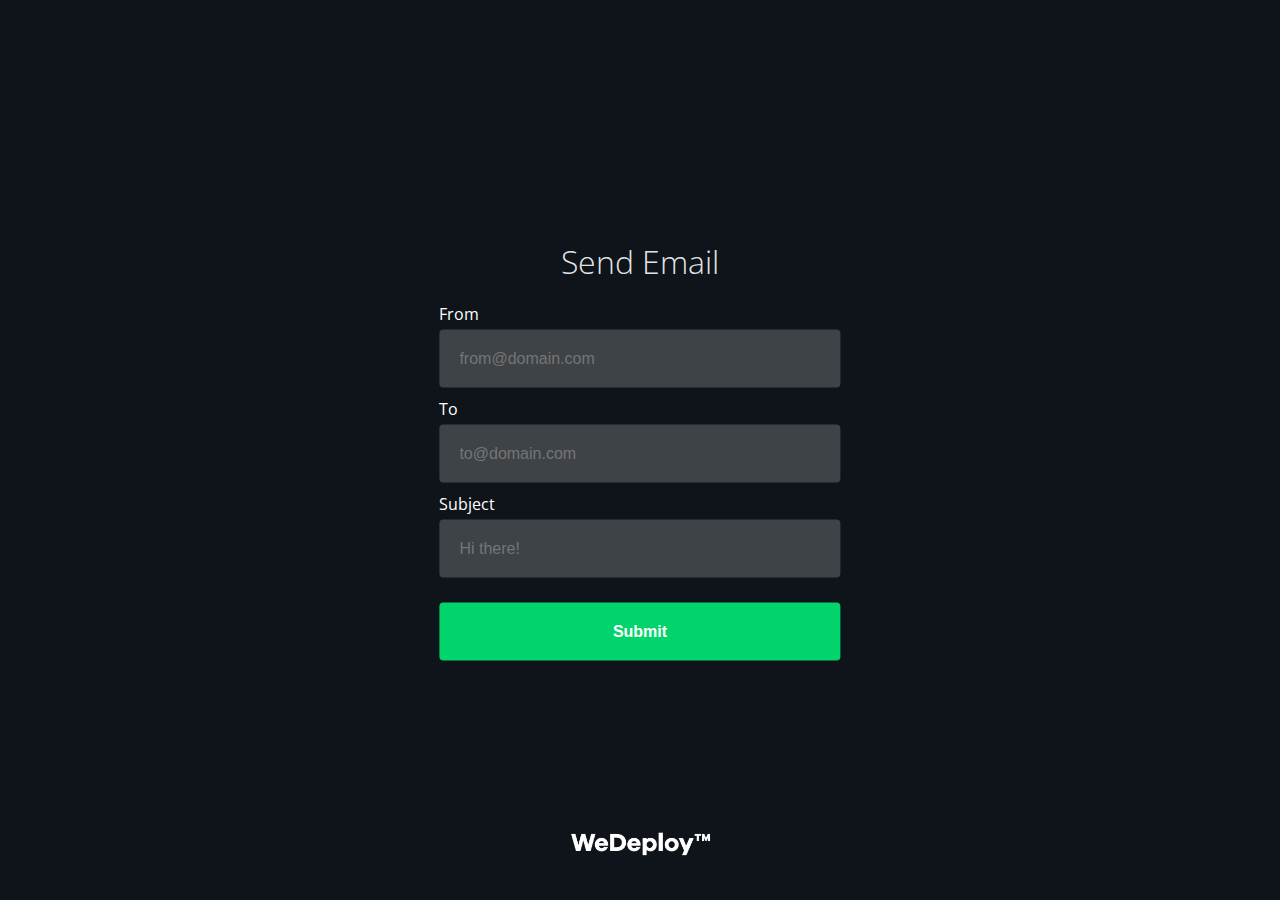
==== ui/index.html @ c858c7f2 "Merge pull request #3 from wedeploy/web-beta" ====
<!DOCTYPE html>
<html lang="en">
<head>
	<meta charset="UTF-8">
	<title>Send Email</title>
	<link rel="stylesheet" href="https://fonts.googleapis.com/css?family=Open+Sans:300,700">
	<link rel="stylesheet" href="main.css">
</head>
<body>
	<form class="container">
		<h1>Send Email</h1>
		<label for="from">From</label>
		<input name="from" type="email" placeholder="from@domain.com" required>
		<label for="to">To</label>
		<input name="to" type="email" placeholder="to@domain.com" required>
		<label for="subject">Subject</label>
		<input name="subject" type="text" placeholder="Hi there!" required>
		<button type="submit">Submit</button>
	</form>

	<img class="logo" src="logo.png" width="150" alt="WeDeploy">

	<script src="https://cdn.wedeploy.com/api/2.3.1/wedeploy.js"></script>
	<script src="main.js"></script>
</body>
</html>
---- ui/main.css ----
body {
	background: #0e141a;
	font-family: 'Open Sans', sans-serif;
}

.container {
	position: absolute;
	top: 50%;
	left: 50%;
	transform: translate(-50%, -50%);
	text-align: center;
}

h1 {
	font-weight: 300;
	color: rgba(255, 255, 255, 0.9);
	margin: 0 0 20px;
}

.logo {
	position: absolute;
	bottom: 20px;
	left: 50%;
	transform: translate(-50%, -50%);
}

label {
	color: white;
	display: block;
	margin: 0 0 5px;
	text-align: left;
}

input {
	background: rgba(255, 255, 255, .2);
	border-radius: 4px;
	border: 0;
	color: white;
	display: inline-block;
	font-size: 16px;
	line-height: 58px;
	outline: none;
	padding: 0 20px;
	width: calc(100% - 40px);
	margin: 0 0 10px;
}

button {
	background: #00d46a;
	border-radius: 4px;
	border: 0;
	color: white;
	cursor: pointer;
	display: inline-block;
	font-size: 16px;
	font-weight: 600;
	line-height: 58px;
	outline: none;
	margin: 15px 0 0;
	padding: 0 48px;
	width: 100%;
}
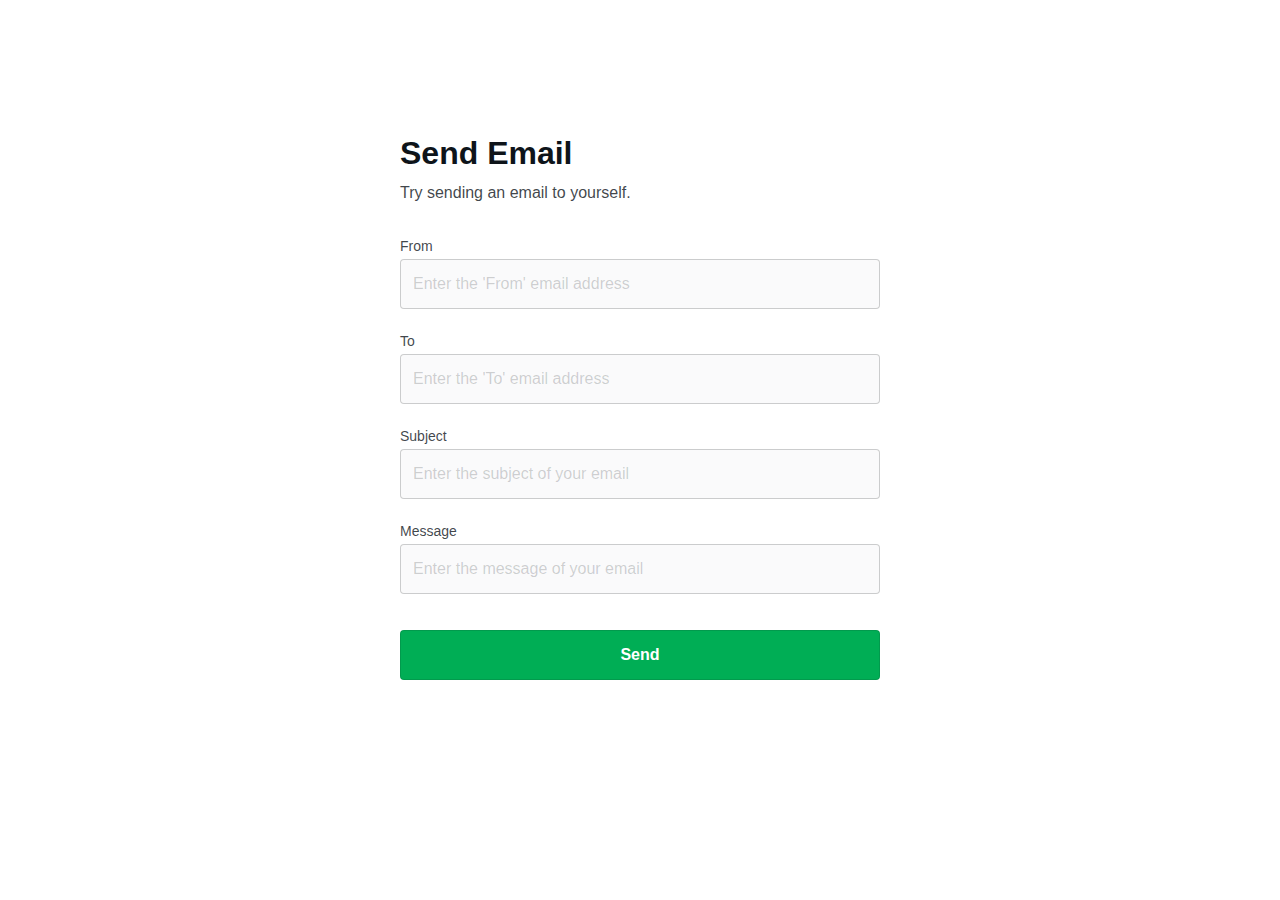
==== commit 94daa68b: "Updates color theme (#3)" ====
--- a/ui/index.html
+++ b/ui/index.html
@@ -1,26 +1,62 @@
 <!DOCTYPE html>
 <html lang="en">
 <head>
-	<meta charset="UTF-8">
-	<title>Send Email</title>
-	<link rel="stylesheet" href="https://fonts.googleapis.com/css?family=Open+Sans:300,700">
-	<link rel="stylesheet" href="main.css">
+  <meta charset="UTF-8">
+  <meta content="minimum-scale=1.0, width=device-width" name="viewport">
+  <title>Send Email</title>
+  <link rel="stylesheet" href="main.css">
 </head>
 <body>
-	<form class="container">
-		<h1>Send Email</h1>
-		<label for="from">From</label>
-		<input name="from" type="email" placeholder="from@domain.com" required>
-		<label for="to">To</label>
-		<input name="to" type="email" placeholder="to@domain.com" required>
-		<label for="subject">Subject</label>
-		<input name="subject" type="text" placeholder="Hi there!" required>
-		<button type="submit">Submit</button>
-	</form>
+  <div class="container">
+    <form class="form-container">
+      <h1 class="title">Send Email</h1>
+      <p class="description">Try sending an email to yourself.</p>
+      <div class="form-group">
+        <label for="from">From</label>
+        <input name="from" type="email" placeholder="Enter the 'From' email address" required>
+      </div>
+      <div class="form-group">
+        <label for="to">To</label>
+        <input name="to" type="email" placeholder="Enter the 'To' email address" required>
+      </div>
+      <div class="form-group">
+        <label for="subject">Subject</label>
+        <input name="subject" type="text" placeholder="Enter the subject of your email" required>
+      </div>
+      <div class="form-group">
+        <label for="message">Message</label>
+        <input name="message" type="text" placeholder="Enter the message of your email" required>
+      </div>
+      <button class="btn submit" type="submit">Send</button>
+    </form>
+  </div>
 
-	<img class="logo" src="logo.png" width="150" alt="WeDeploy">
+  <script src="https://cdn.wedeploy.com/api/4.2.0/wedeploy.js"></script>
+  <script>
+    var form = document.querySelector('form');
 
-	<script src="https://cdn.wedeploy.com/api/2.3.1/wedeploy.js"></script>
-	<script src="main.js"></script>
+    form.addEventListener('submit', function(e) {
+      e.preventDefault();
+
+      WeDeploy
+        .email('email-emailweb.wedeploy.io')
+        .auth('77124286-c7e9-4389-9cc4-c2ac9e3ad00e')
+        .from(form.from.value)
+        .to(form.to.value)
+        .subject(form.subject.value)
+        .message(form.message.value)
+        .send()
+        .then(function(emailId) {
+          form.reset();
+
+          alert('Email sent! Wait a little bit until it arrives :)');
+          console.info('Email ID:', emailId);
+        })
+        .catch(function(error) {
+          alert('Oops, some error has happened.');
+          console.error(error);
+        });
+    });
+  </script>
 </body>
 </html>--- a/ui/main.css
+++ b/ui/main.css
@@ -1,62 +1,115 @@
+*:before, *:after {
+  box-sizing: border-box;
+}
+
+html, body {
+  margin: 0;
+  height: 100%;
+  min-height: 100%;
+}
+
 body {
-	background: #0e141a;
-	font-family: 'Open Sans', sans-serif;
+  background: #ffffff;
+  font-family: -apple-system,BlinkMacSystemFont,"Segoe UI",Roboto,Oxygen-Sans,Ubuntu,Cantarell,"Helvetica Neue",sans-serif;
+  -webkit-font-smoothing: antialiased;
+  align-items: center;
+  justify-content: center;
+  text-align: center;
+  height: 100%;
+}
+
+p {
+  color: rgba(14, 20, 26, .8);
 }
 
 .container {
-	position: absolute;
-	top: 50%;
-	left: 50%;
-	transform: translate(-50%, -50%);
-	text-align: center;
+  max-width: 480px;
+  margin: 0 auto 0;
+  padding: 5vh 24px 0;
+  position: relative;
+  min-height: calc(100% - 5vh);
+  display: flex;
+  flex-direction: column;
 }
 
-h1 {
-	font-weight: 300;
-	color: rgba(255, 255, 255, 0.9);
-	margin: 0 0 20px;
+@media (min-width: 400px) {
+  .container {
+    padding: 15vh 24px 0;
+    min-height: calc(100% - 15vh);
+  }
 }
 
-.logo {
-	position: absolute;
-	bottom: 20px;
-	left: 50%;
-	transform: translate(-50%, -50%);
+.title {
+  font-weight: 900;
+  color: #0e141a;
+  margin: 0 0 12px;
+  text-align: left;
+}
+
+.description {
+  margin: 0 0 36px;
+  text-align: left;
+}
+
+.form-group {
+  margin: 0 0 24px;
 }
 
 label {
-	color: white;
-	display: block;
-	margin: 0 0 5px;
-	text-align: left;
+  color: rgba(14, 20, 26, .8);
+  display: block;
+  margin: 0 0 5px;
+  text-align: left;
+  font-size: 14px;
 }
 
 input {
-	background: rgba(255, 255, 255, .2);
-	border-radius: 4px;
-	border: 0;
-	color: white;
-	display: inline-block;
-	font-size: 16px;
-	line-height: 58px;
-	outline: none;
-	padding: 0 20px;
-	width: calc(100% - 40px);
-	margin: 0 0 10px;
+  font-family: -apple-system,BlinkMacSystemFont,"Segoe UI",Roboto,Oxygen-Sans,Ubuntu,Cantarell,"Helvetica Neue",sans-serif;
+  background: rgba(14, 20, 26, .02);
+  border-radius: 4px;
+  border: 1px solid rgba(14, 20, 26, .2);
+  color: rgba(14, 20, 26, .8);
+  display: inline-block;
+  font-size: 16px;
+  line-height: 24px;
+  outline: none;
+  padding: 12px 12px;
+  width: calc(100% - 26px);
+  -webkit-appearance: none;
+  -moz-appearance: none;
+  appearance: none;
 }
 
-button {
-	background: #00d46a;
-	border-radius: 4px;
-	border: 0;
-	color: white;
-	cursor: pointer;
-	display: inline-block;
-	font-size: 16px;
-	font-weight: 600;
-	line-height: 58px;
-	outline: none;
-	margin: 15px 0 0;
-	padding: 0 48px;
-	width: 100%;
+input::placeholder {
+  color: rgba(14, 20, 26, .2);
+}
+
+input:focus {
+  border: 1px solid #00ae55;
+  background: #ffffff;
+}
+
+.btn {
+  background: #00ae55;
+  border-radius: 4px;
+  border: 1px solid rgba(14, 20, 26, .12);
+  color: white;
+  cursor: pointer;
+  display: inline-block;
+  font-size: 16px;
+  font-weight: 900;
+  line-height: 48px;
+  outline: none;
+  margin: 0;
+  padding: 0 48px;
+  width: 100%;
+  transition: background .333s ease;
+}
+
+.btn:hover {
+  background: #068749;
+}
+
+.btn.submit {
+  margin: 12px 0 36px;
 }